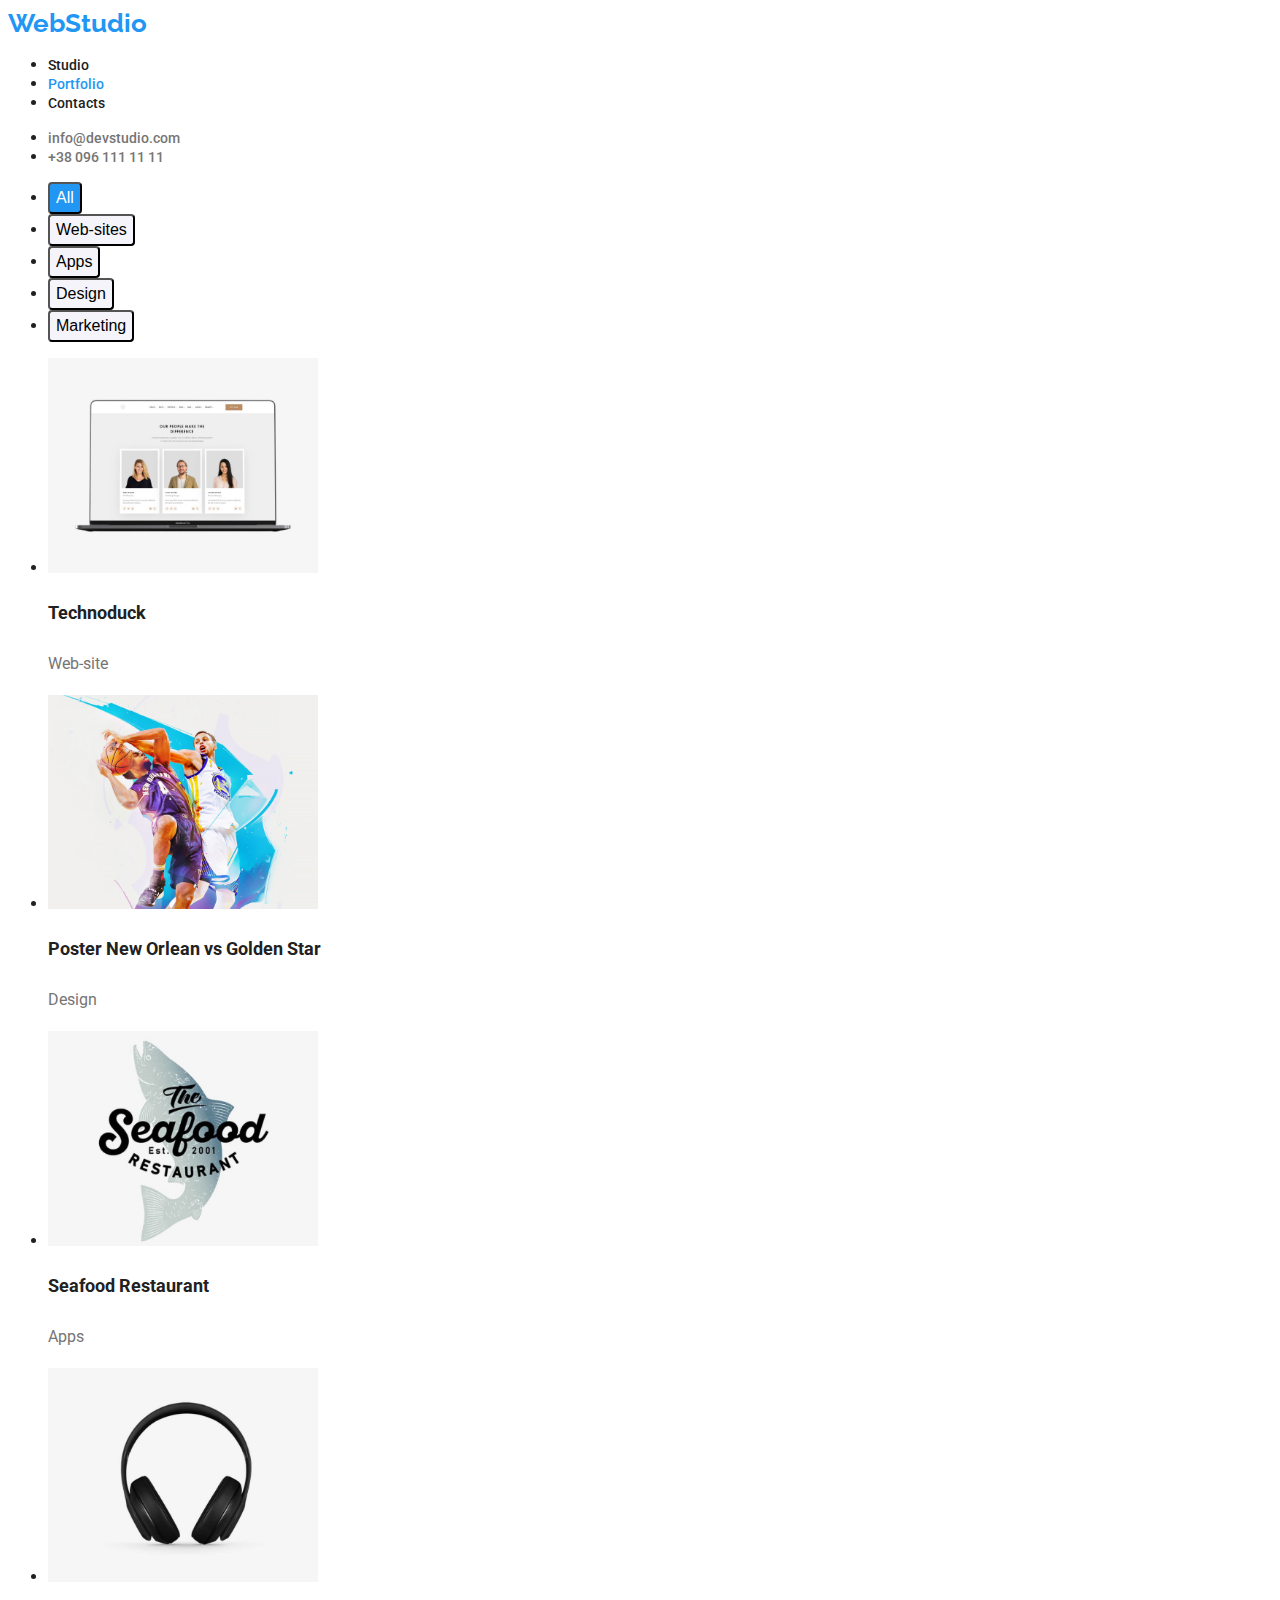
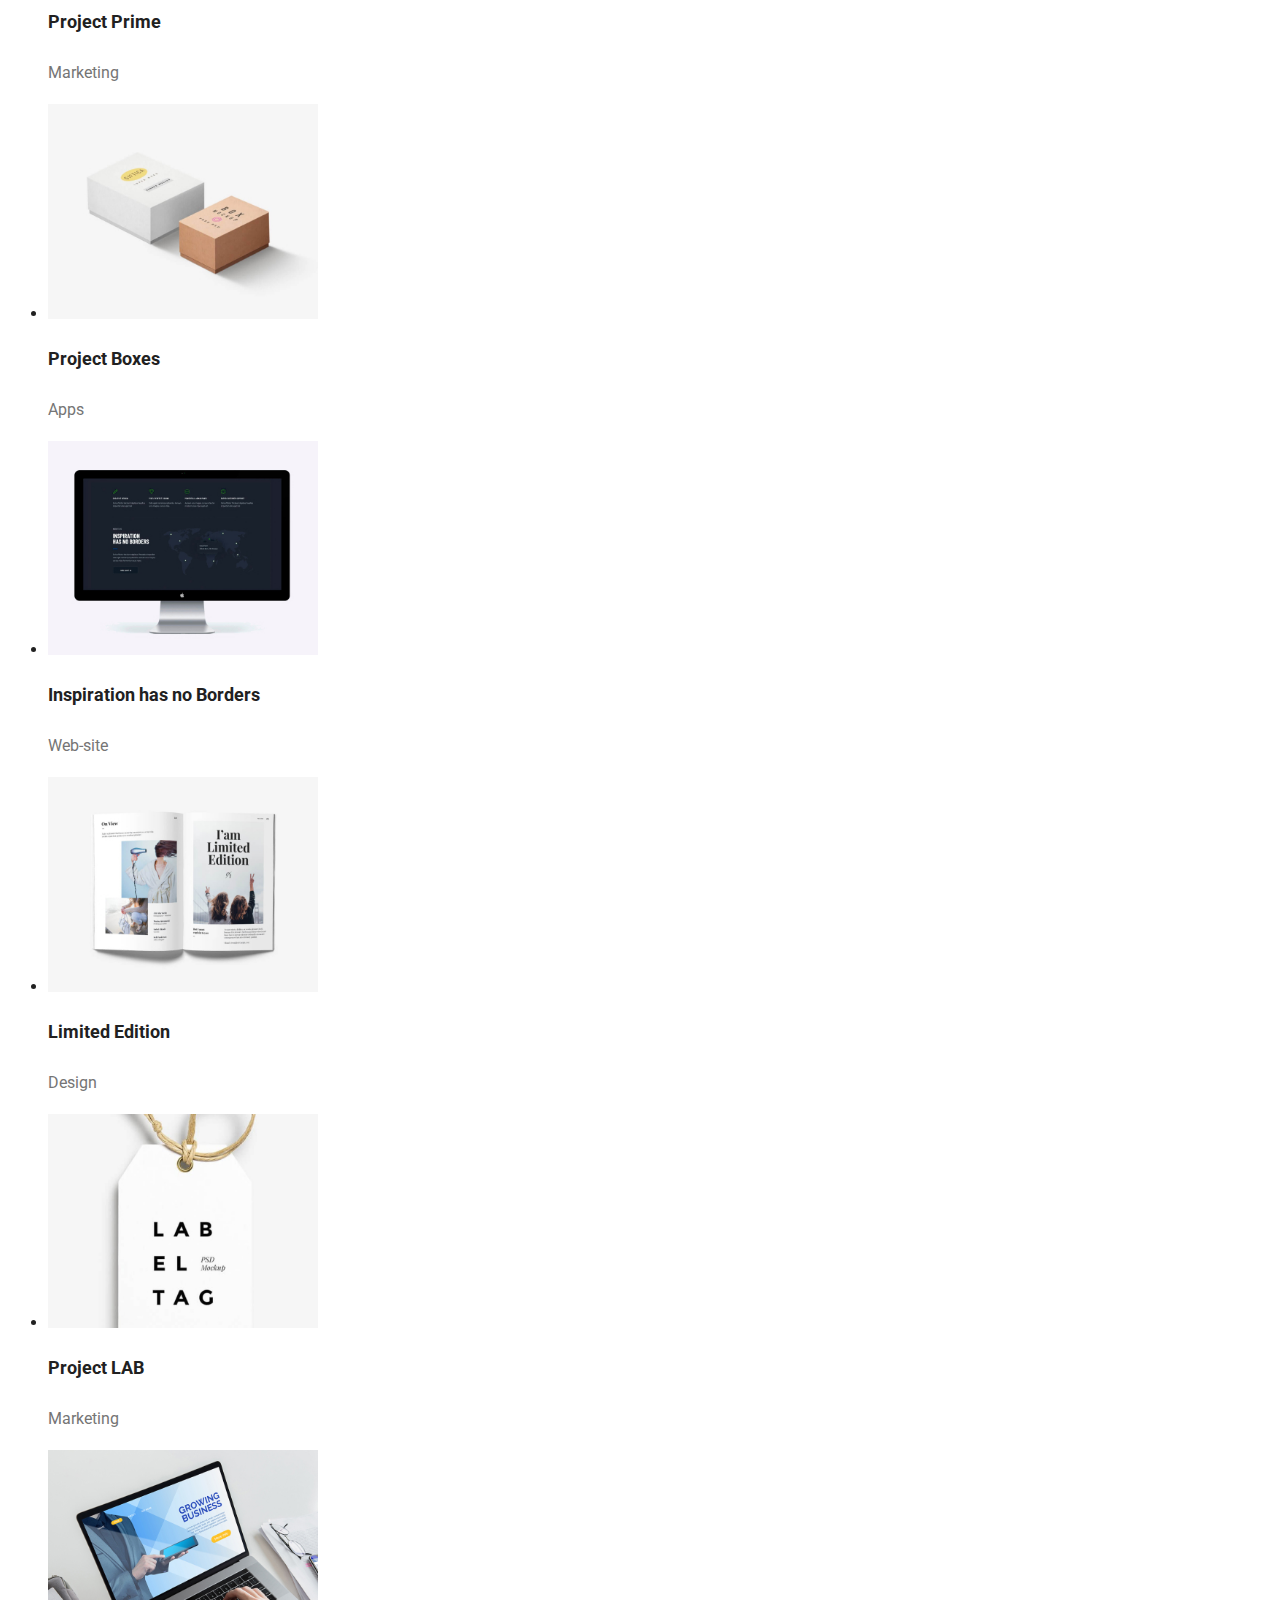
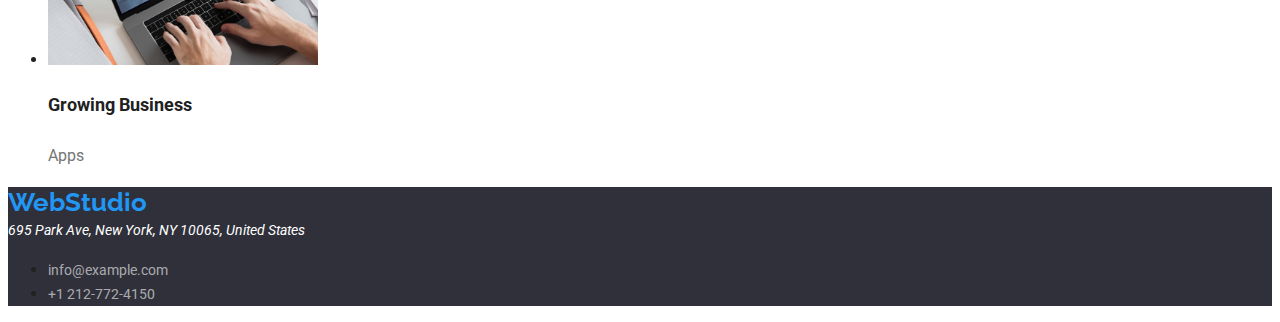
==== portfolio.html @ 18c1a46f "H.W2" ====
<!DOCTYPE html>
<html lang="en">

<head>
    <meta charset="UTF-8">
    <meta http-equiv="X-UA-Compatible" content="IE=edge">
    <meta name="viewport" content="width=device-width, initial-scale=1.0">
    <title>homework#2</title>
    <link href="./css/styles.css" rel="stylesheet">
    <link rel="preconnect" href="https://fonts.googleapis.com">
    <link rel="preconnect" href="https://fonts.gstatic.com" crossorigin>
    <link href="https://fonts.googleapis.com/css2?family=Raleway:wght@700&family=Roboto:wght@400;500;700;900&display=swap"
        rel="stylesheet">
</head>

<body>
    <header>
        <a class="link" href="./portfolio.html">WebStudio</a>
        <nav>
            <ul>
                <li><a class="link" href="./portfolio.html" rel="studio">Studio</a></li>
                <li><a class="linkportfolio" href="./portfolio.html" rel="portfolio">Portfolio</a></li>
                <li><a class="link" href="#">Contacts</a></li>
            </ul>

        </nav>
        <ul>
            <li><a class="link"  href="mailto:info@devstudio.com">info@devstudio.com</a></li>
            <li><a class="link"  href="tel:+380961111111">+38 096 111 11 11</a></li>
        </ul>
    </header>
    <main>
        <!--firstsection-->
        <section>
            <ul>
                <li><button class="buttonall" type="button" >All</button></li>
                <li><button class="button" type="button">Web-sites</button></li>
                <li><button class="button" type="button">Apps</button></li>
                <li><button class="button" type="button">Design</button></li>
                <li><button class="button" type="button">Marketing</button></li>
            </ul>
            
        </section>
        <!--secondsection-->
        <section>
            <ul>
                <li><img src="./images/project1.jpg" alt="Technoduck" width="270">
                    <h3>Technoduck</h3>
                    <p>Web-site</p>
                </li>
                <li><img src="./images/project2.jpg" alt="Poster New Orlean vs Golden Star" width="270">
                    <h3>Poster New Orlean vs Golden Star</h3>
                    <p>Design</p>
                </li>
                <li><img src="./images/project3.jpg" alt="Seafood Restaurant" width="270">
                    <h3>Seafood Restaurant</h3>
                    <p>Apps</p>
                </li>
                <li><img src="./images/project4.jpg" alt="Project Prime" width="270">
                    <h3>Project Prime</h3>
                    <p>Marketing</p>
                </li>
                <li><img src="./images/project5.jpg" alt="Project Boxes" width="270">
                    <h3>Project Boxes</h3>
                    <p>Apps</p>
                </li>
                <li><img src="./images/project6.jpg" alt="Inspiration has no Borders" width="270">
                    <h3>Inspiration has no Borders</h3>
                    <p>Web-site</p>
                </li>
                <li><img src="./images/project7.jpg" alt="Limited Edition" width="270">
                    <h3>Limited Edition</h3>
                    <p>Design</p>
                </li>
                <li><img src="./images/project8.jpg" alt="Project LAB" width="270">
                    <h3>Project LAB</h3>
                    <p>Marketing</p>
                </li>
                <li><img src="./images/project9.jpg" alt="Growing Business" width="270">
                    <h3>Growing Business</h3>
                    <p>Apps</p>
                </li>
            </ul>
        </section>

    </main>
    <footer>
        <a class="link" href="#">WebStudio</a>
        <address>
            <a class="link" href="https://goo.gl/maps/h33zghSZwfoSE27TA">695 Park Ave, New York, NY 10065,
                United States</a>
        </address>
        <ul>
            <li><a class="link"  href="mailto:info@example.com">info@example.com</a></li>
            <li><a class="link"  href="tel:+1212-772-4150">+1 212-772-4150</a></li>
        </ul>
    
    </footer>
    
    
    </body>
    
    </html>
---- css/styles.css ----
body {
    font-family: 'Roboto', sans-serif;
    background: #FFFFFF;
    color: #212121;
    

}
.link{
    text-decoration: none;  
}
.link:hover,
.link:focus{
    color:red;
}
.linkportfolio{
    color:#2196F3;
    text-decoration: none;
}
.linkportfolio:hover,
.linkportfolio:focus {
    color: red;
}
.button{
    font-weight: 500;
    font-size: 16px;
    line-height: 26px;
    background: #F5F4FA;
    border-radius: 4px;
    cursor: pointer;
}

.button:hover,
.button:focus{
    color:rgb(194, 22, 122);
}
.buttonall{
    font-weight: 500;
    font-size: 16px;
    line-height: 26px;
    color: #FFFFFF;
    background: #2196F3;
    border-radius: 4px;
    cursor: pointer;
}
.buttonall:hover,
.buttonall:focus{
    color: rgb(194, 22, 122);
}
header > a,
footer > a{
    font-family: 'Raleway';
    font-weight: 700;
    font-size: 26px;
    line-height: 31px;
    color: #2196F3;
}
header li > a{
    font-weight: 500;
    font-size: 14px;
    line-height: 16px;
    color: #212121;
}
header > ul > li > a{
    font-weight: 500;
    font-size: 14px;
    line-height: 16px;
    color: #757575;

}


main h3 {
    font-weight: 700;
    font-size: 18px;
    line-height: 36px;
}

main p {
    font-weight: 400;
    font-size: 16px;
    line-height: 30px;
    color: #757575;
}
footer{
    background: #2F303A;
}
footer address > a{
    font-weight: 400;
    font-size: 14px;
    line-height: 24px;
    color: #FFFFFF;
}
footer li > a{
    font-weight: 400;
    font-size: 14px;
    line-height: 24px;
    color:#FFFFFF99;
}
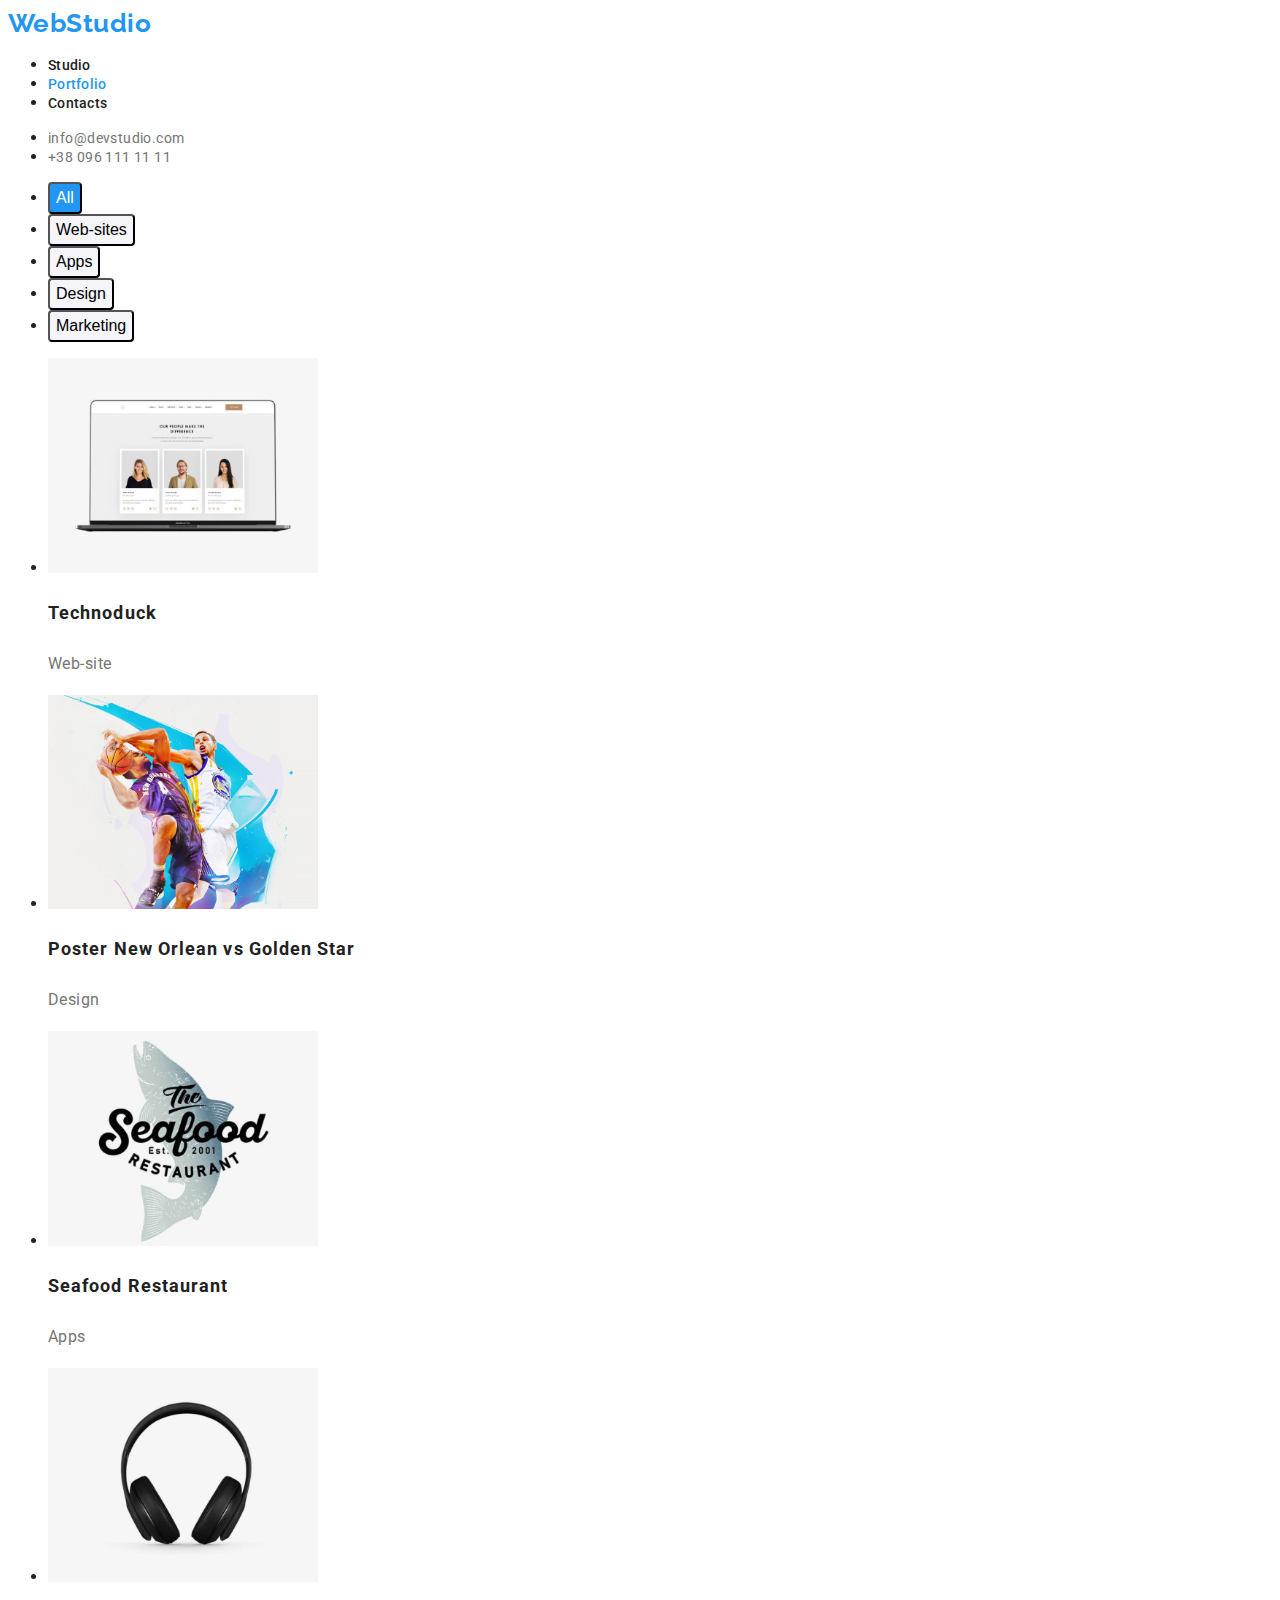
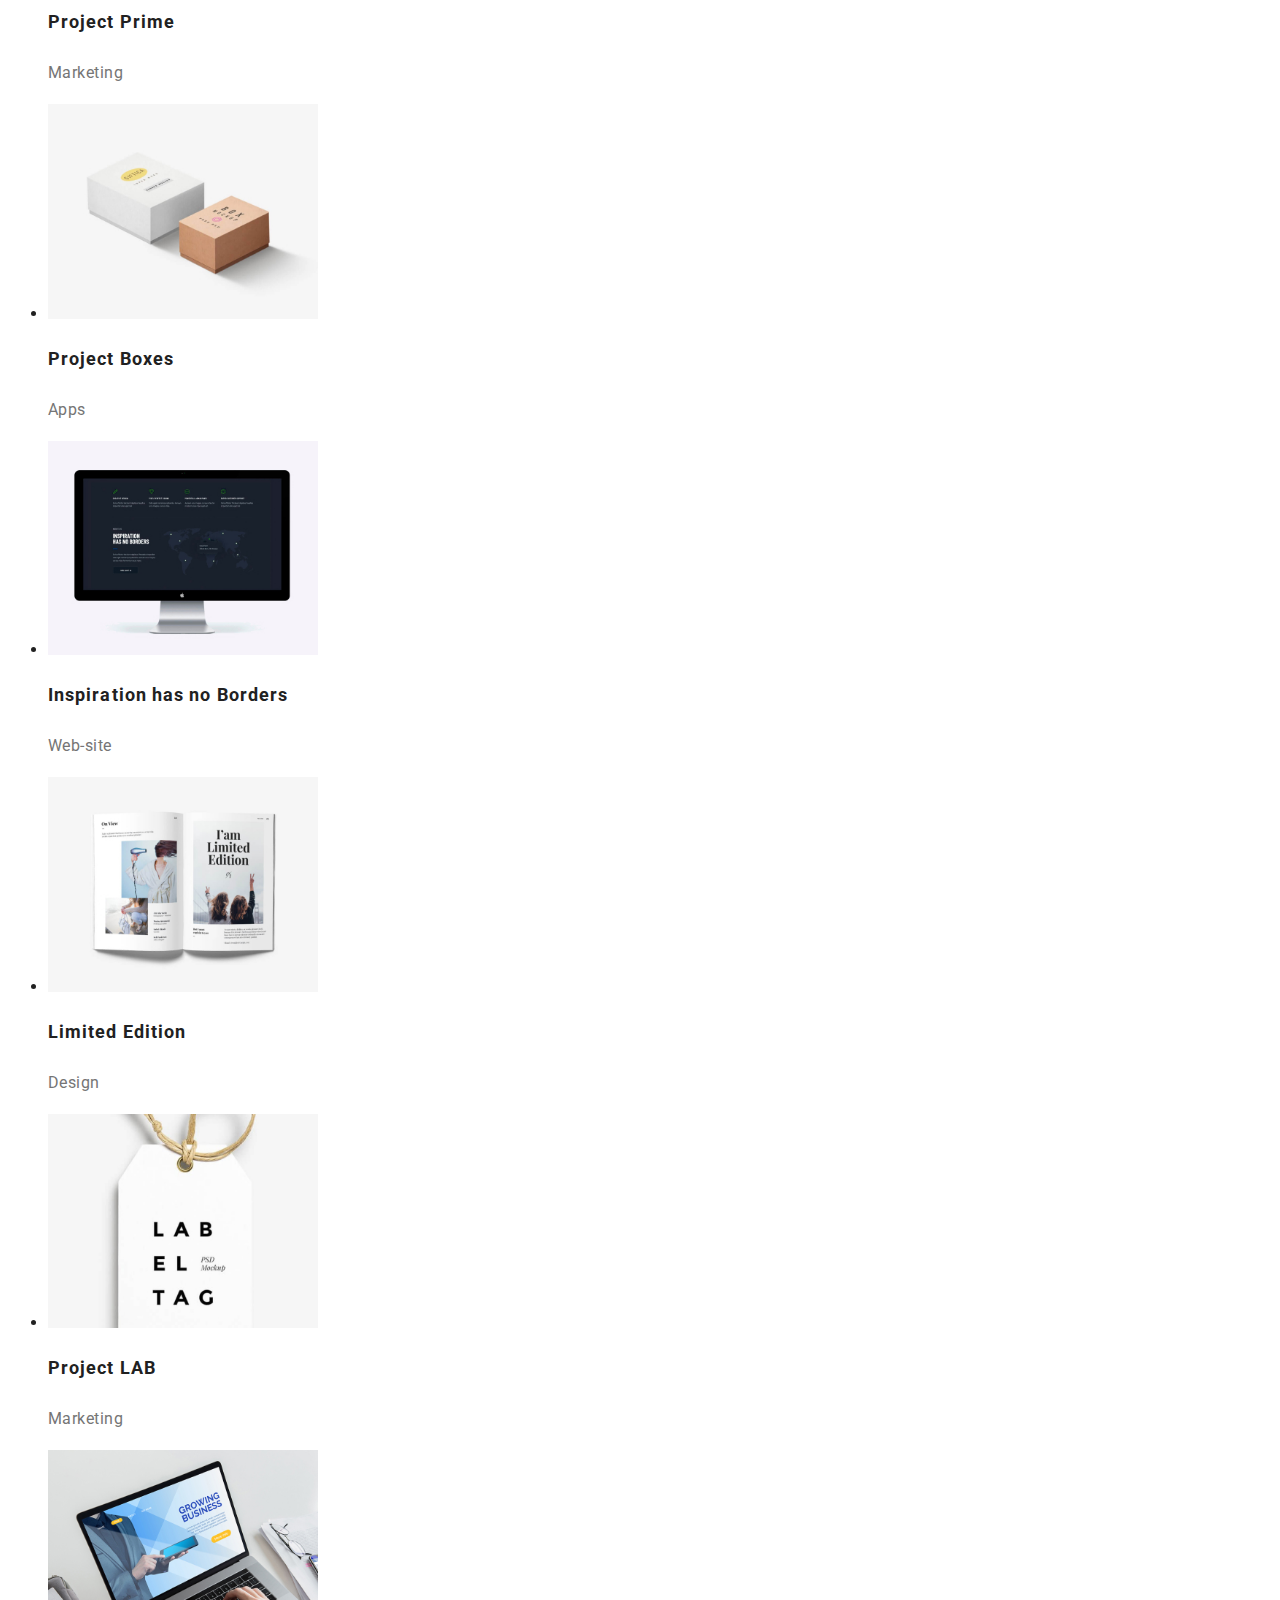
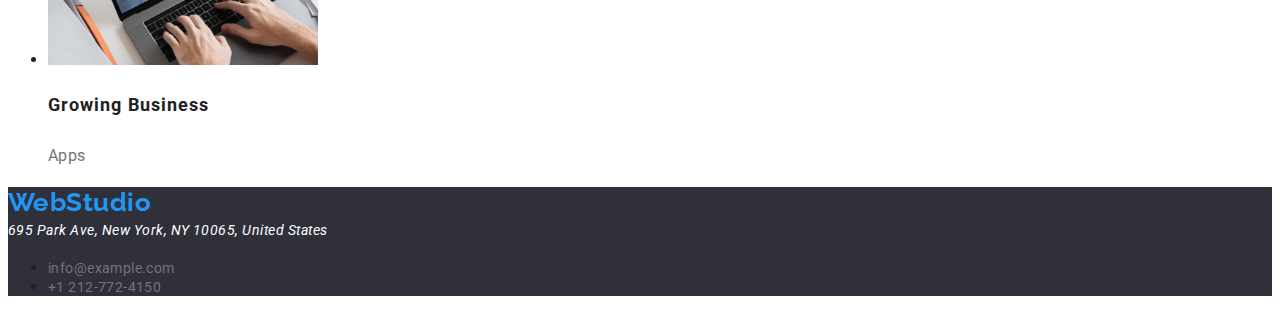
==== commit d8967b30: "hw2-correct" ====
--- a/portfolio.html
+++ b/portfolio.html
@@ -6,27 +6,27 @@
     <meta http-equiv="X-UA-Compatible" content="IE=edge">
     <meta name="viewport" content="width=device-width, initial-scale=1.0">
     <title>homework#2</title>
-    <link href="./css/styles.css" rel="stylesheet">
     <link rel="preconnect" href="https://fonts.googleapis.com">
     <link rel="preconnect" href="https://fonts.gstatic.com" crossorigin>
     <link href="https://fonts.googleapis.com/css2?family=Raleway:wght@700&family=Roboto:wght@400;500;700;900&display=swap"
         rel="stylesheet">
+    <link href="./css/styles.css" rel="stylesheet">
 </head>
 
 <body>
     <header>
-        <a class="link" href="./portfolio.html">WebStudio</a>
+        <a class="logo" href="./index.html">WebStudio</a>
         <nav>
             <ul>
-                <li><a class="link" href="./portfolio.html" rel="studio">Studio</a></li>
+                <li><a class="nav-link" href="./portfolio.html" rel="studio">Studio</a></li>
                 <li><a class="linkportfolio" href="./portfolio.html" rel="portfolio">Portfolio</a></li>
-                <li><a class="link" href="#">Contacts</a></li>
+                <li><a class="nav-link" href="#">Contacts</a></li>
             </ul>
 
         </nav>
         <ul>
-            <li><a class="link"  href="mailto:info@devstudio.com">info@devstudio.com</a></li>
-            <li><a class="link"  href="tel:+380961111111">+38 096 111 11 11</a></li>
+            <li><a class="contact-link"  href="mailto:info@devstudio.com">info@devstudio.com</a></li>
+            <li><a class="contact-link"  href="tel:+380961111111">+38 096 111 11 11</a></li>
         </ul>
     </header>
     <main>
@@ -45,54 +45,54 @@
         <section>
             <ul>
                 <li><img src="./images/project1.jpg" alt="Technoduck" width="270">
-                    <h3>Technoduck</h3>
-                    <p>Web-site</p>
+                    <h3 class="project-title">Technoduck</h3>
+                    <p class="project-text">Web-site</p>
                 </li>
                 <li><img src="./images/project2.jpg" alt="Poster New Orlean vs Golden Star" width="270">
-                    <h3>Poster New Orlean vs Golden Star</h3>
-                    <p>Design</p>
+                    <h3 class="project-title">Poster New Orlean vs Golden Star</h3>
+                    <p class="project-text">Design</p>
                 </li>
                 <li><img src="./images/project3.jpg" alt="Seafood Restaurant" width="270">
-                    <h3>Seafood Restaurant</h3>
-                    <p>Apps</p>
+                    <h3 class="project-title">Seafood Restaurant</h3>
+                    <p class="project-text">Apps</p>
                 </li>
                 <li><img src="./images/project4.jpg" alt="Project Prime" width="270">
-                    <h3>Project Prime</h3>
-                    <p>Marketing</p>
+                    <h3 class="project-title">Project Prime</h3>
+                    <p class="project-text">Marketing</p>
                 </li>
                 <li><img src="./images/project5.jpg" alt="Project Boxes" width="270">
-                    <h3>Project Boxes</h3>
-                    <p>Apps</p>
+                    <h3 class="project-title">Project Boxes</h3>
+                    <p class="project-text">Apps</p>
                 </li>
                 <li><img src="./images/project6.jpg" alt="Inspiration has no Borders" width="270">
-                    <h3>Inspiration has no Borders</h3>
-                    <p>Web-site</p>
+                    <h3 class="project-title">Inspiration has no Borders</h3>
+                    <p class="project-text">Web-site</p>
                 </li>
                 <li><img src="./images/project7.jpg" alt="Limited Edition" width="270">
-                    <h3>Limited Edition</h3>
-                    <p>Design</p>
+                    <h3 class="project-title">Limited Edition</h3>
+                    <p class="project-text">Design</p>
                 </li>
                 <li><img src="./images/project8.jpg" alt="Project LAB" width="270">
-                    <h3>Project LAB</h3>
-                    <p>Marketing</p>
+                    <h3 class="project-title">Project LAB</h3>
+                    <p class="project-text">Marketing</p>
                 </li>
                 <li><img src="./images/project9.jpg" alt="Growing Business" width="270">
-                    <h3>Growing Business</h3>
-                    <p>Apps</p>
+                    <h3 class="project-title">Growing Business</h3>
+                    <p class="project-text">Apps</p>
                 </li>
             </ul>
         </section>
 
     </main>
     <footer>
-        <a class="link" href="#">WebStudio</a>
+        <a class="logo" href="#">WebStudio</a>
         <address>
-            <a class="link" href="https://goo.gl/maps/h33zghSZwfoSE27TA">695 Park Ave, New York, NY 10065,
+            <a class="footer-address" href="https://goo.gl/maps/h33zghSZwfoSE27TA">695 Park Ave, New York, NY 10065,
                 United States</a>
         </address>
         <ul>
-            <li><a class="link"  href="mailto:info@example.com">info@example.com</a></li>
-            <li><a class="link"  href="tel:+1212-772-4150">+1 212-772-4150</a></li>
+            <li><a class="contact-link"  href="mailto:info@example.com">info@example.com</a></li>
+            <li><a class="contact-link"  href="tel:+12127724150">+1 212-772-4150</a></li>
         </ul>
     
     </footer>
@@ -100,4 +100,4 @@
     
     </body>
     
-    </html>+</html>--- a/css/styles.css
+++ b/css/styles.css
@@ -1,25 +1,148 @@
+:root{
+    --primary-text-color:#212121;
+    --secondary-text-color:#757575;
+    --primary-title-color:#212121;
+    --secondary-title-color:#FFFFFF;
+    --accent-color:#2196F3;
+}
 body {
     font-family: 'Roboto', sans-serif;
-    background: #FFFFFF;
-    color: #212121;
-    
+    background:var(--secondary-title-color);
+    color: var(--primary-title-color);
+    letter-spacing: 0.03em;
+}
+a{
+    text-decoration: none;
+}
+/*main page*/
+/*Header*/
+.logo{
+    font-family: 'Raleway';
+    font-weight: 700;
+    font-size: 26px;
+    line-height: 31px;
+    color: var(--accent-color)
+}
+.nav-link{
+        font-weight: 500;
+        font-size:14px;
+        line-height: calc(16 / 14);
+        letter-spacing: 0.02em;
+        color:var(--primary-text-color);
+}
+.nav-link:hover,
+.nav-link:focus{
+    color:var(--accent-color);
+}
+.studio-link {
+    font-weight: 500;
+    font-size: 14px;
+    line-height: calc(16 / 14);
+    letter-spacing: 0.02em;
+    color: var(--accent-color);
+}
+.studio-link:hover,
+.studio-link:focus{
+    color: brown;
+}
 
+.contact-link{
+    font-size: 14px;
+    line-height: calc(16 / 14);
+    letter-spacing: 0.03em;
+    color: var(--secondary-text-color);
 }
-.link{
-    text-decoration: none;  
+.contact-link:hover,
+.contact-link:focus{
+    color: var(--accent-color);
 }
-.link:hover,
-.link:focus{
-    color:red;
+.mail-link{
+        font-weight: 500;
+        font-size: 14px;
+        line-height: calc(16 / 14);
+        letter-spacing: 0.02em;
+        color: var(--accent-color);
 }
+.mail-link:hover,
+.mail-link:focus{
+    color: brown;
+}
+/*main*/
+/*hero section*/
+.hero-section{
+    background-color: #2F303A;
+}
+.hero-title{
+        font-weight: 900;
+        font-size: 44px;
+        line-height: 60px calc(60 / 44);
+        text-align: center;
+        letter-spacing: 0.06em;
+        text-transform: uppercase;
+        color: var(--secondary-title-color);
+}
+.hero-button{
+        font-weight: 700;
+        font-size: 16px;
+        line-height: 30px calc(30 / 16);
+        color: var(--secondary-title-color);
+        background-color: var(--accent-color);
+}
+.hero-button:hover,
+.hero-button:focus{
+    color:#4a5964;
+    cursor: pointer;
+}
+/*features*/
+.features-title{
+        font-weight: 700;
+        font-size: 14px;
+        line-height: calc(16 / 14);
+        letter-spacing: 0.03em;
+        text-transform: uppercase;
+        color: var(--primary-text-color);
+}
+.feature-text{
+        font-weight: 400;
+        font-size: 14px;
+        line-height: calc(24 / 14);
+        color: var(--secondary-text-color);
+}
+/*what we do*/
+.title{
+        font-weight: 700;
+        font-size: 36px;
+        line-height: calc(42 / 36);
+        color:var(--primary-text-color);
+}
+/*our team*/
+.team-name{
+        font-weight: 500;
+        font-size: 16px;
+        line-height: calc(19 / 16);
+        color: var(--primary-text-color);
+}
+.team-text{
+        font-weight: 400;
+        font-size: 16px;
+        line-height: calc(19 / 16);
+        color: var(--secondary-text-color);
+}
+/*portfolio page*/
+/*header*/
 .linkportfolio{
-    color:#2196F3;
-    text-decoration: none;
+        font-weight: 500;
+        font-size: 14px;
+        line-height: 16px;
+        letter-spacing: 0.02em;
+        color:var(--accent-color);
 }
 .linkportfolio:hover,
 .linkportfolio:focus {
     color: red;
 }
+/*main*/
+/*button section*/
 .button{
     font-weight: 500;
     font-size: 16px;
@@ -46,53 +169,31 @@
 .buttonall:focus{
     color: rgb(194, 22, 122);
 }
-header > a,
-footer > a{
-    font-family: 'Raleway';
-    font-weight: 700;
-    font-size: 26px;
-    line-height: 31px;
-    color: #2196F3;
+/*project section*/
+.project-title{
+        font-weight: 700;
+        font-size: 18px;
+        line-height: calc(36 / 18);
+        letter-spacing: 0.06em;
+        color: var(--primary-text-color);
 }
-header li > a{
-    font-weight: 500;
-    font-size: 14px;
-    line-height: 16px;
-    color: #212121;
-}
-header > ul > li > a{
-    font-weight: 500;
-    font-size: 14px;
-    line-height: 16px;
-    color: #757575;
-
-}
-
-
-main h3 {
-    font-weight: 700;
-    font-size: 18px;
-    line-height: 36px;
-}
-
-main p {
+.project-text{
     font-weight: 400;
     font-size: 16px;
     line-height: 30px;
     color: #757575;
 }
+/*footer*/
 footer{
     background: #2F303A;
 }
-footer address > a{
+.footer-address{
     font-weight: 400;
     font-size: 14px;
     line-height: 24px;
     color: #FFFFFF;
 }
-footer li > a{
-    font-weight: 400;
-    font-size: 14px;
-    line-height: 24px;
-    color:#FFFFFF99;
-}
+.footer-address:hover,
+.footer-address:focus{
+    color: var(--accent-color);
+}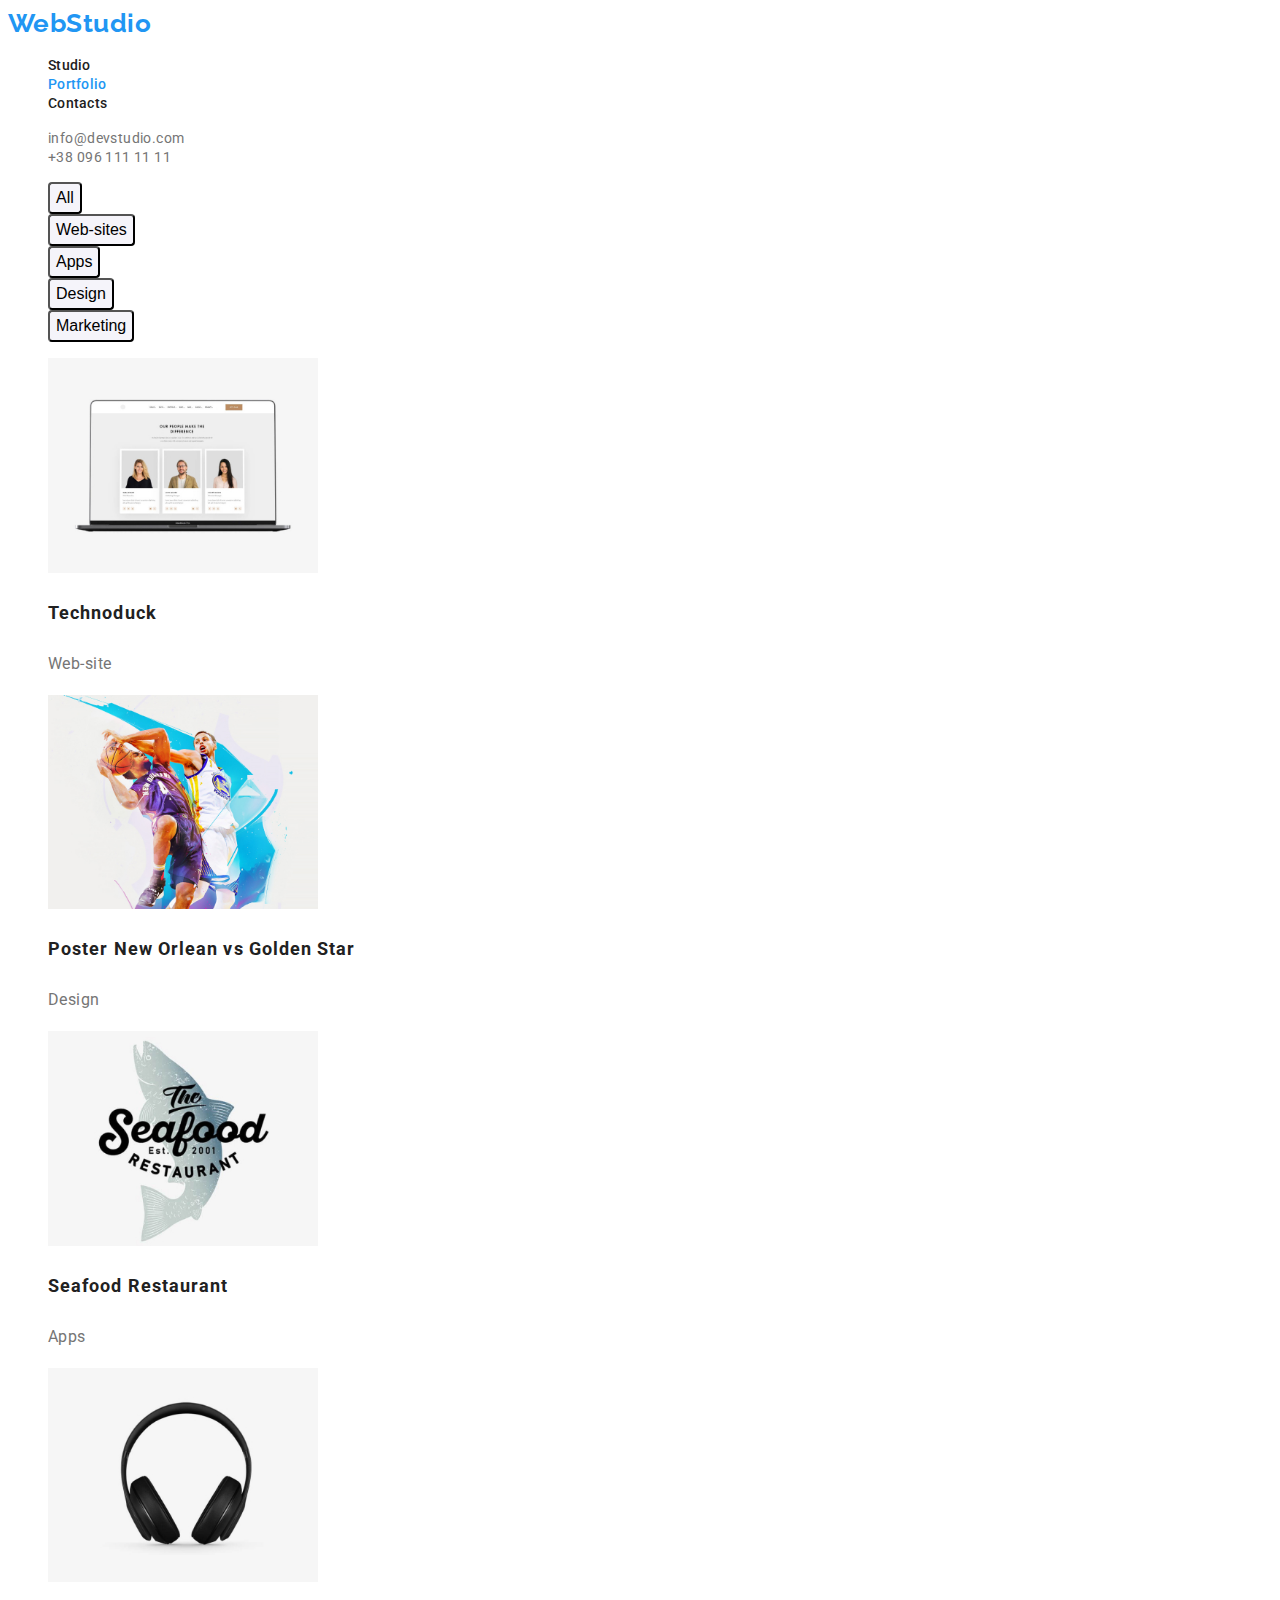
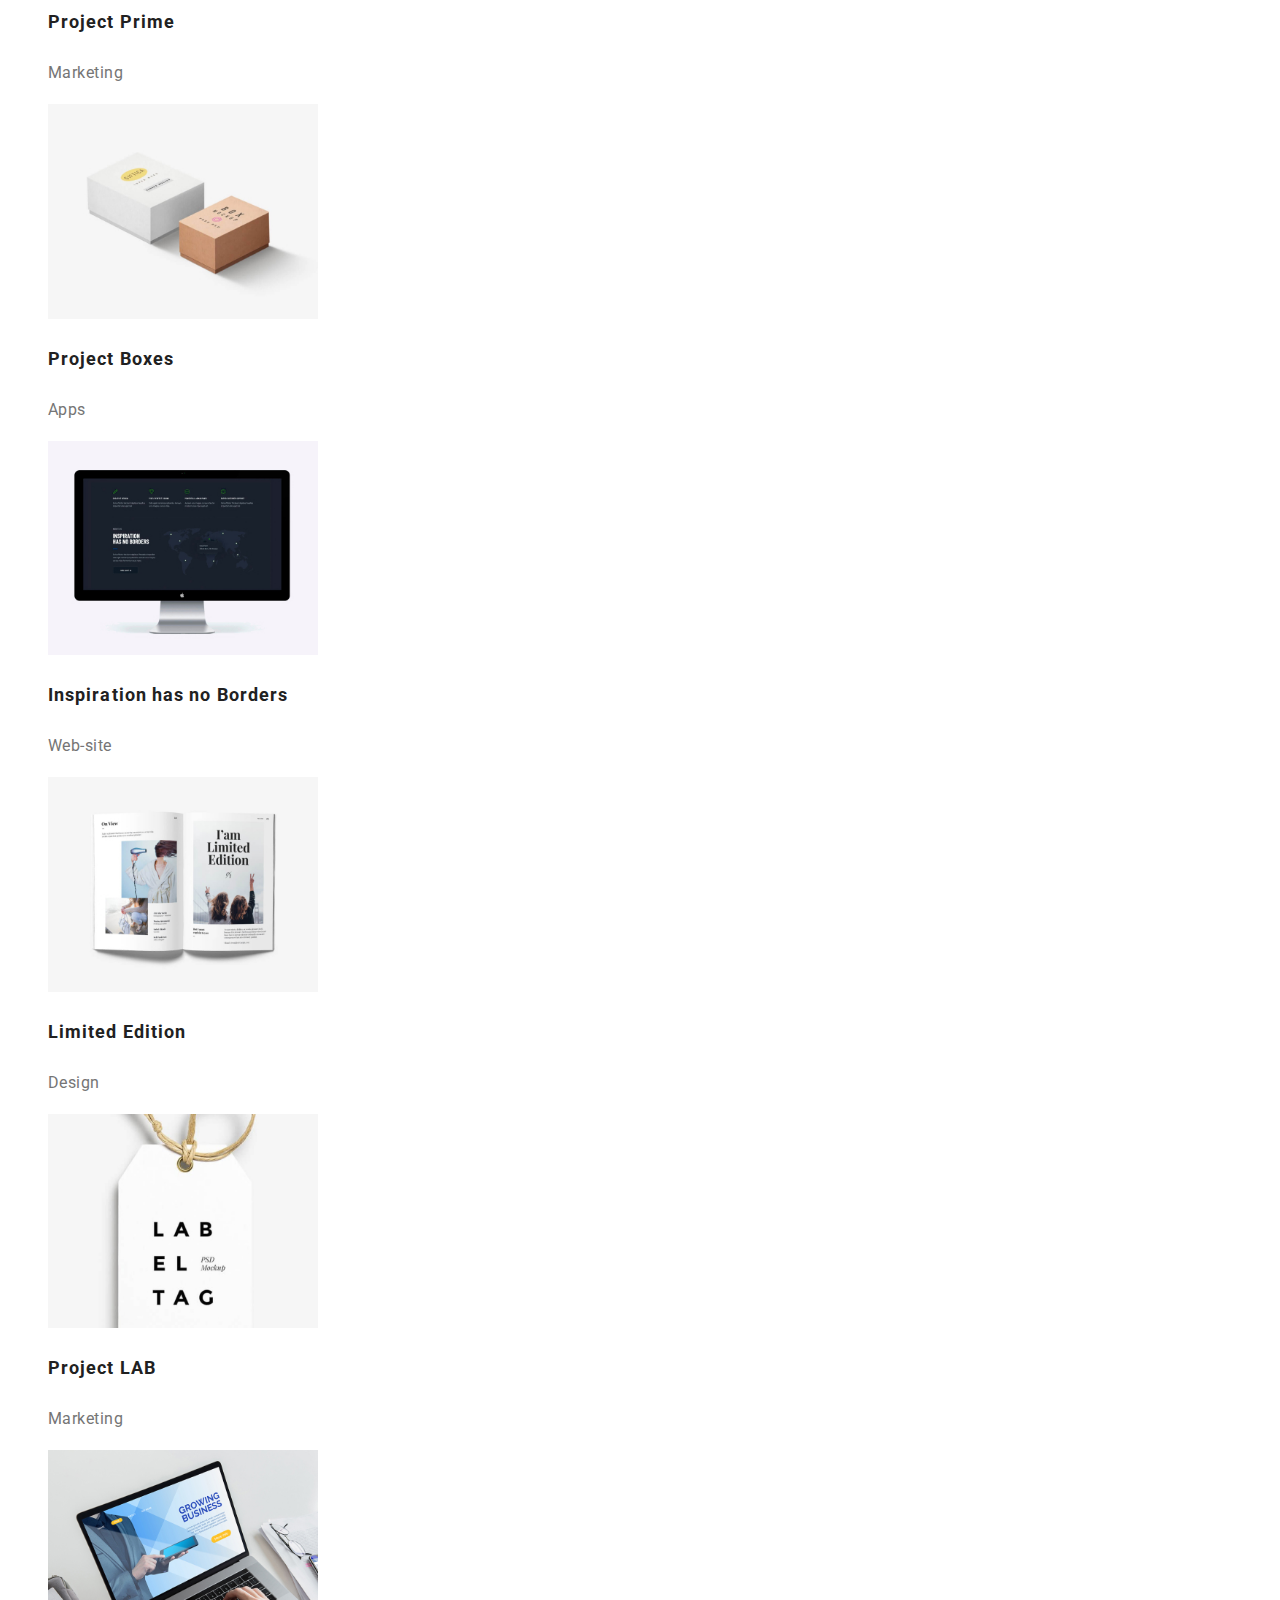
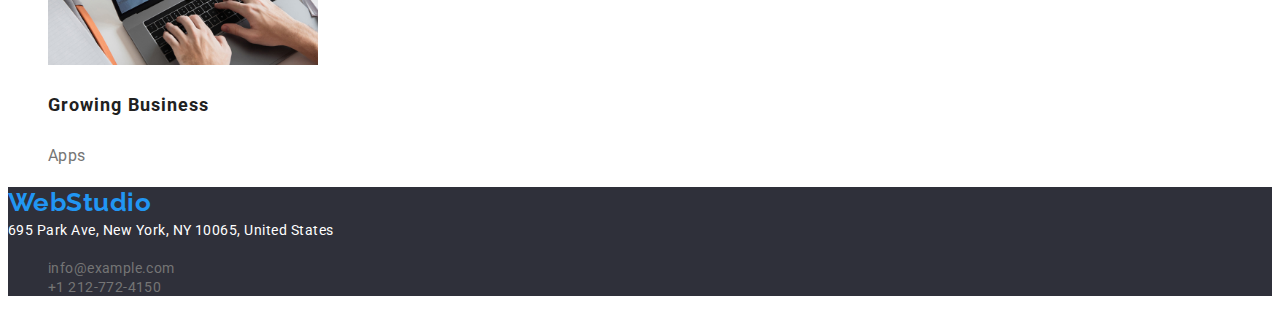
==== commit 5245a0ea: "H.W,Correct2" ====
--- a/portfolio.html
+++ b/portfolio.html
@@ -18,7 +18,7 @@
         <a class="logo" href="./index.html">WebStudio</a>
         <nav>
             <ul>
-                <li><a class="nav-link" href="./portfolio.html" rel="studio">Studio</a></li>
+                <li><a class="nav-link" href="./index.html" rel="studio">Studio</a></li>
                 <li><a class="linkportfolio" href="./portfolio.html" rel="portfolio">Portfolio</a></li>
                 <li><a class="nav-link" href="#">Contacts</a></li>
             </ul>
@@ -33,7 +33,7 @@
         <!--firstsection-->
         <section>
             <ul>
-                <li><button class="buttonall" type="button" >All</button></li>
+                <li><button class="button" type="button" >All</button></li>
                 <li><button class="button" type="button">Web-sites</button></li>
                 <li><button class="button" type="button">Apps</button></li>
                 <li><button class="button" type="button">Design</button></li>
@@ -86,14 +86,14 @@
     </main>
     <footer>
         <a class="logo" href="#">WebStudio</a>
-        <address>
-            <a class="footer-address" href="https://goo.gl/maps/h33zghSZwfoSE27TA">695 Park Ave, New York, NY 10065,
+        <address class="footer-address">
+            <a class="footer-address-link" href="https://goo.gl/maps/h33zghSZwfoSE27TA">695 Park Ave, New York, NY 10065,
                 United States</a>
         </address>
-        <ul>
-            <li><a class="contact-link"  href="mailto:info@example.com">info@example.com</a></li>
-            <li><a class="contact-link"  href="tel:+12127724150">+1 212-772-4150</a></li>
-        </ul>
+            <ul>
+                <li><a class="contact-link"  href="mailto:info@example.com">info@example.com</a></li>
+                <li><a class="contact-link"  href="tel:+12127724150">+1 212-772-4150</a></li>
+            </ul>
     
     </footer>
     
--- a/css/styles.css
+++ b/css/styles.css
@@ -13,6 +13,9 @@
 }
 a{
     text-decoration: none;
+}
+ul{
+    list-style: none;
 }
 /*main page*/
 /*Header*/
@@ -34,17 +37,6 @@
 .nav-link:focus{
     color:var(--accent-color);
 }
-.studio-link {
-    font-weight: 500;
-    font-size: 14px;
-    line-height: calc(16 / 14);
-    letter-spacing: 0.02em;
-    color: var(--accent-color);
-}
-.studio-link:hover,
-.studio-link:focus{
-    color: brown;
-}
 
 .contact-link{
     font-size: 14px;
@@ -56,17 +48,7 @@
 .contact-link:focus{
     color: var(--accent-color);
 }
-.mail-link{
-        font-weight: 500;
-        font-size: 14px;
-        line-height: calc(16 / 14);
-        letter-spacing: 0.02em;
-        color: var(--accent-color);
-}
-.mail-link:hover,
-.mail-link:focus{
-    color: brown;
-}
+
 /*main*/
 /*hero section*/
 .hero-section{
@@ -156,18 +138,9 @@
 .button:focus{
     color:rgb(194, 22, 122);
 }
-.buttonall{
-    font-weight: 500;
-    font-size: 16px;
-    line-height: 26px;
-    color: #FFFFFF;
-    background: #2196F3;
-    border-radius: 4px;
-    cursor: pointer;
-}
-.buttonall:hover,
-.buttonall:focus{
-    color: rgb(194, 22, 122);
+.button:active{
+        color: #FFFFFF;
+        background: #2196F3;
 }
 /*project section*/
 .project-title{
@@ -188,12 +161,15 @@
     background: #2F303A;
 }
 .footer-address{
+    font-style: normal;
+}
+.footer-address-link{
     font-weight: 400;
     font-size: 14px;
     line-height: 24px;
     color: #FFFFFF;
 }
-.footer-address:hover,
-.footer-address:focus{
+.footer-address-link:hover,
+.footer-address-link:focus{
     color: var(--accent-color);
 }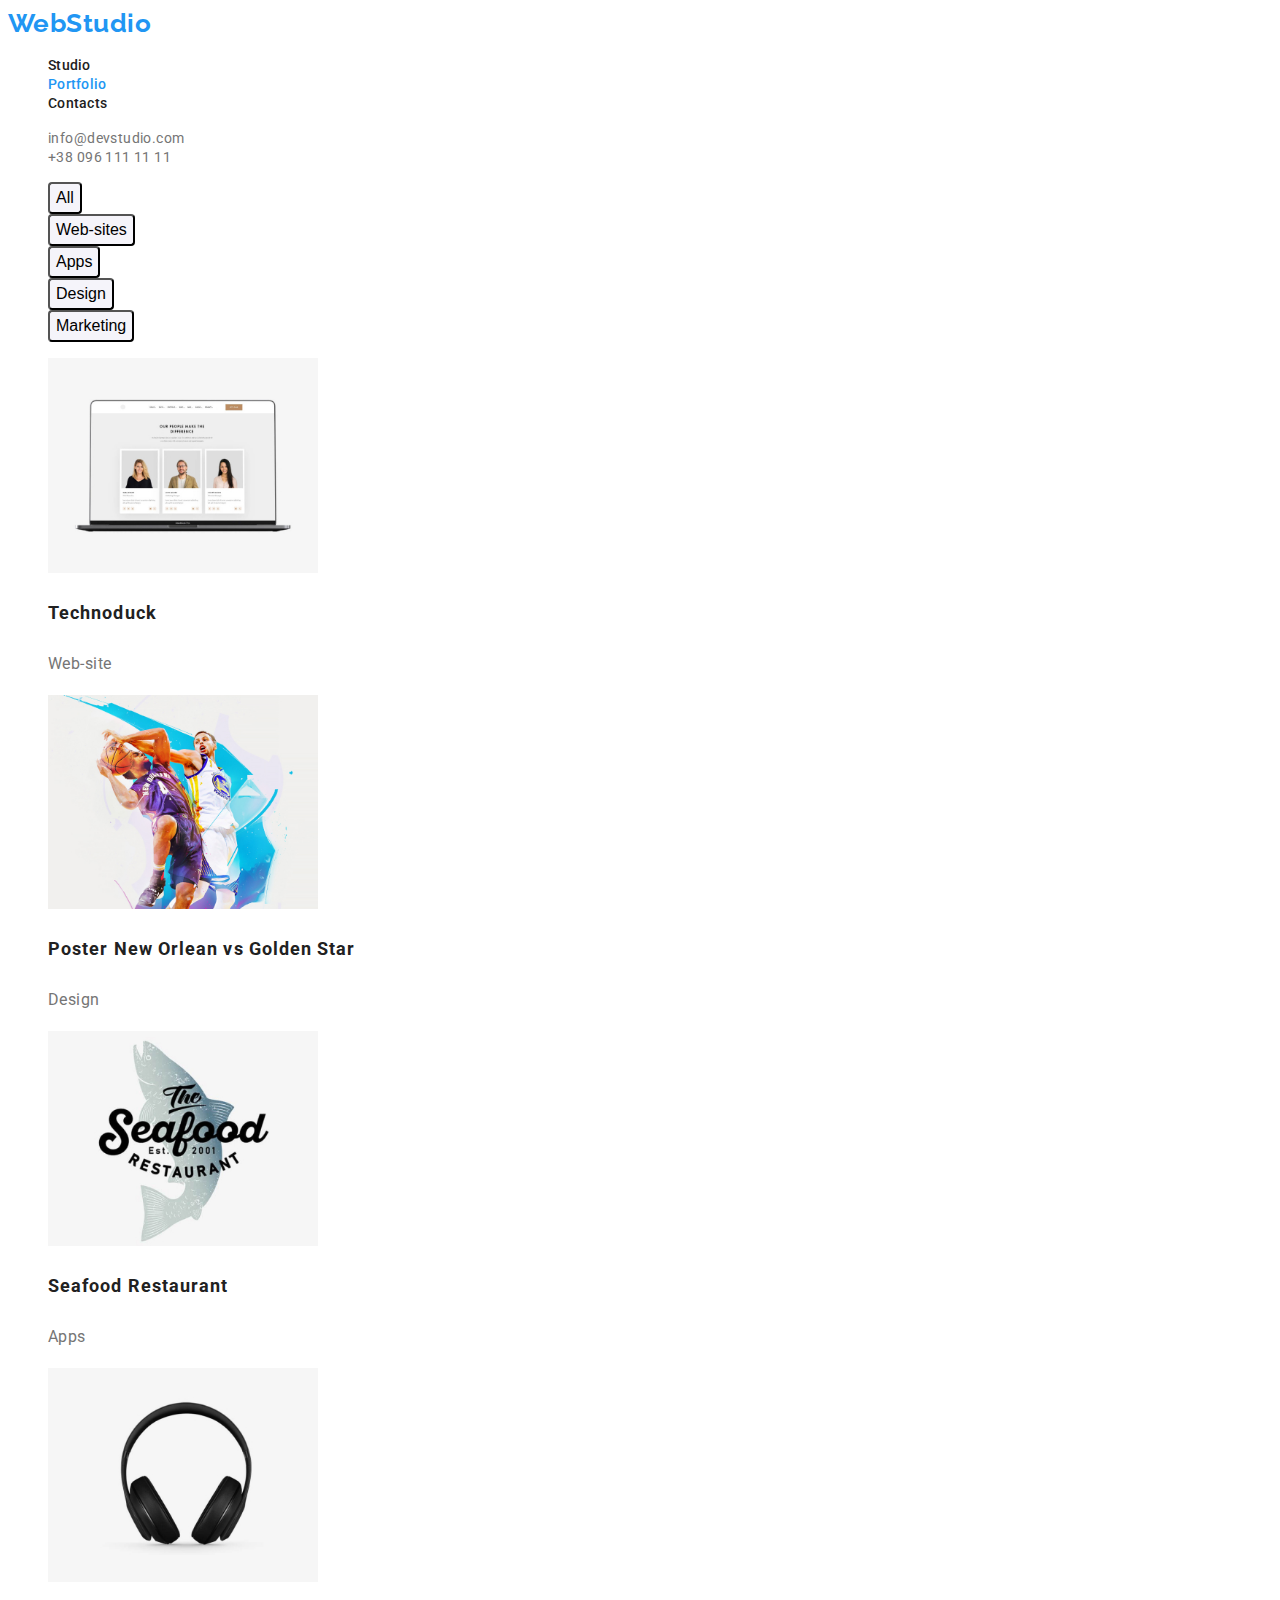
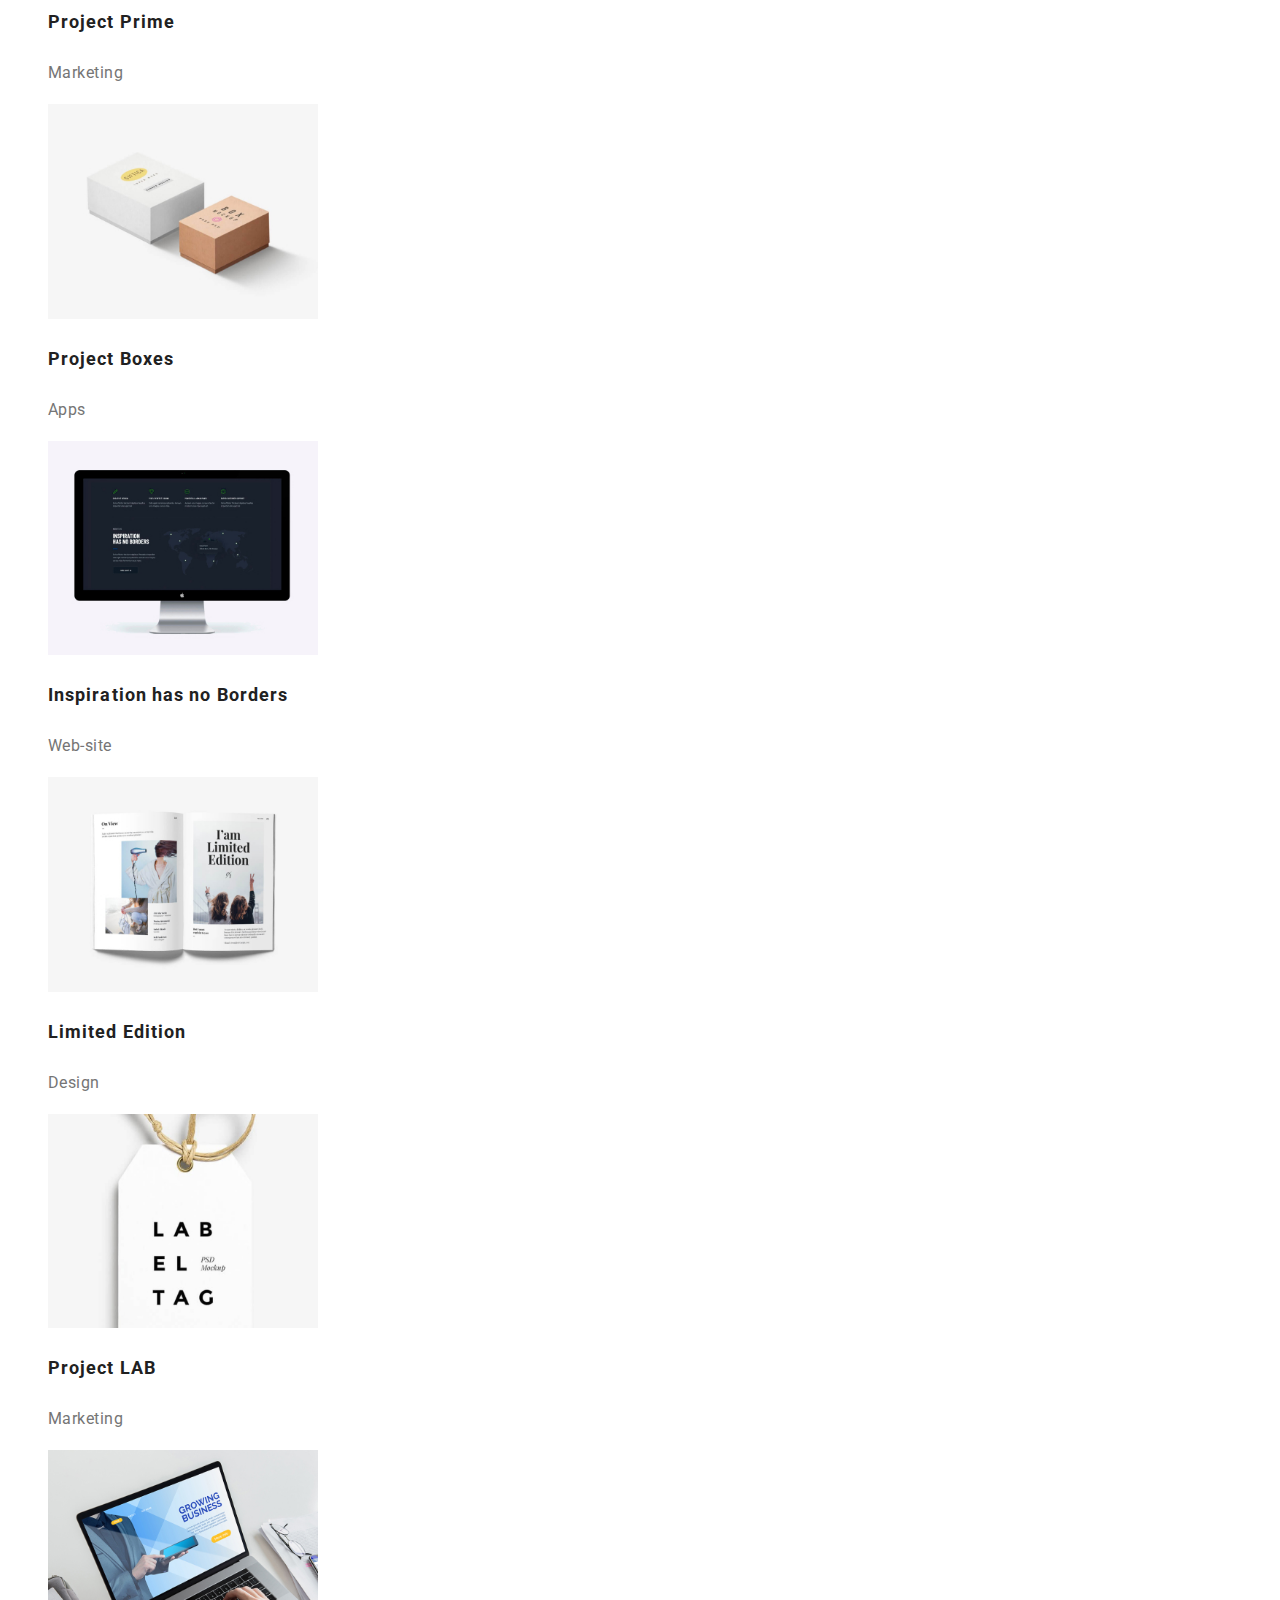
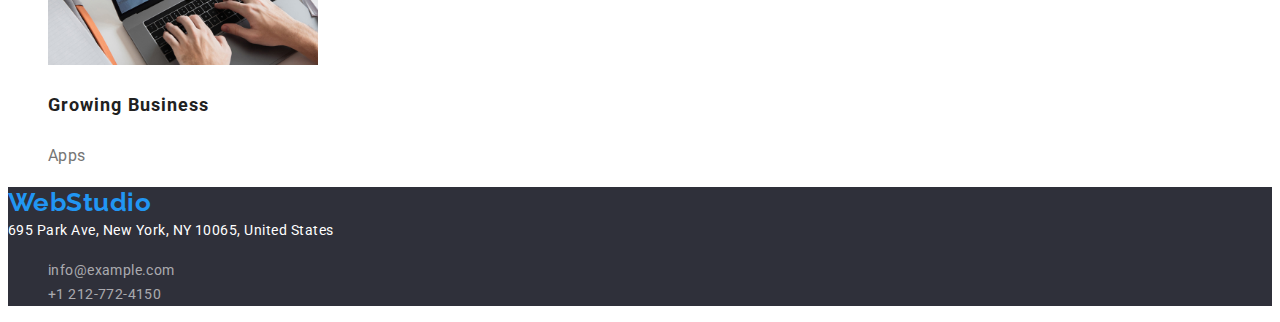
==== commit 4a59b4be: "H.WCorrect3" ====
--- a/portfolio.html
+++ b/portfolio.html
@@ -19,7 +19,7 @@
         <nav>
             <ul>
                 <li><a class="nav-link" href="./index.html" rel="studio">Studio</a></li>
-                <li><a class="linkportfolio" href="./portfolio.html" rel="portfolio">Portfolio</a></li>
+                <li><a class="nav-link current-link" href="./portfolio.html" rel="portfolio">Portfolio</a></li>
                 <li><a class="nav-link" href="#">Contacts</a></li>
             </ul>
 
@@ -91,8 +91,8 @@
                 United States</a>
         </address>
             <ul>
-                <li><a class="contact-link"  href="mailto:info@example.com">info@example.com</a></li>
-                <li><a class="contact-link"  href="tel:+12127724150">+1 212-772-4150</a></li>
+                <li><a class="footer-contact-link"  href="mailto:info@example.com">info@example.com</a></li>
+                <li><a class="footer-contact-link"  href="tel:+12127724150">+1 212-772-4150</a></li>
             </ul>
     
     </footer>
--- a/css/styles.css
+++ b/css/styles.css
@@ -36,6 +36,9 @@
 .nav-link:hover,
 .nav-link:focus{
     color:var(--accent-color);
+}
+.current-link{
+    color:var(--accent-color)
 }
 
 .contact-link{
@@ -111,18 +114,6 @@
         color: var(--secondary-text-color);
 }
 /*portfolio page*/
-/*header*/
-.linkportfolio{
-        font-weight: 500;
-        font-size: 14px;
-        line-height: 16px;
-        letter-spacing: 0.02em;
-        color:var(--accent-color);
-}
-.linkportfolio:hover,
-.linkportfolio:focus {
-    color: red;
-}
 /*main*/
 /*button section*/
 .button{
@@ -139,8 +130,8 @@
     color:rgb(194, 22, 122);
 }
 .button:active{
-        color: #FFFFFF;
-        background: #2196F3;
+        color: var(--secondary-title-color);
+        background: var(--accent-color);
 }
 /*project section*/
 .project-title{
@@ -172,4 +163,15 @@
 .footer-address-link:hover,
 .footer-address-link:focus{
     color: var(--accent-color);
+}
+.footer-contact-link{
+        font-weight: 400;
+        font-size: 14px;
+        line-height: calc(24 / 14);
+        letter-spacing: 0.03em;
+        color: rgba(255, 255, 255, 0.6);
+}
+.footer-contact-link:hover,
+.footer-contact-link:focus{
+    color: var(--accent-color);
 }